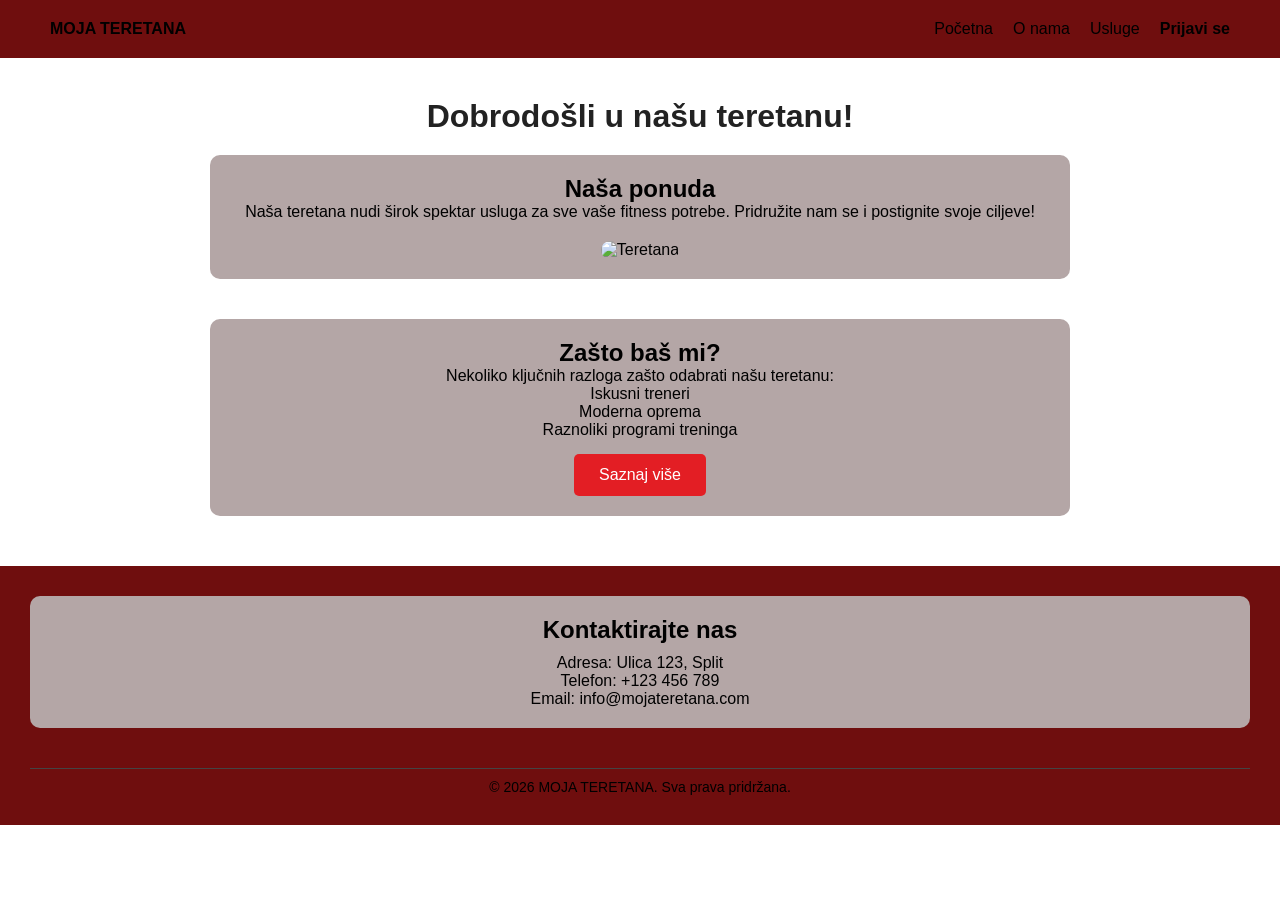
==== index.html @ 3a538d80 "Rename Početna.html to index.html" ====
<!DOCTYPE html>
<html lang="hr">
<head>
    <meta charset="UTF-8">
    <meta name="viewport" content="width=device-width, initial-scale=1.0">
    <title>WEB STRANICA GYM</title>
    <link rel="stylesheet" href="Stil.css">
</head>
<body>
<header>
    <div class="logo">
        <a href="Početna.html"><strong>MOJA TERETANA</strong></a>
    </div>

    <nav>
        <ul>
            <li><a href="Početna.html">Početna</a></li>
            <li><a href="O nama.html">O nama</a></li>
            <li><a href="Usluge.html">Usluge</a></li>
            <li><a href="Prijavi se.html"><strong>Prijavi se</strong></a></li>
        </ul>
    </nav>
</header>
<main>
<h1>Dobrodošli u našu teretanu!</h1>
<section>
<h2>Naša ponuda</h2>
<p>Naša teretana nudi širok spektar usluga za sve vaše fitness potrebe. Pridružite nam se i postignite svoje ciljeve!</p>
<img src="Teretana.jpg" alt="Teretana">
</section>
<section>
    <h2>Zašto baš mi?</h2>
    <p>Nekoliko ključnih razloga zašto odabrati našu teretanu:</p>
    <ul>
        <li>Iskusni treneri</li>
        <li>Moderna oprema</li>
        <li>Raznoliki programi treninga</li>
    </ul>
        <a href="Usluge.html">
    <button type="button">Saznaj više</button>
</a>
</section>
</main>

<footer>
<section>
    <h2>Kontaktirajte nas</h2>
    <p>Adresa: Ulica 123, Split</p>
    <p>Telefon: +123 456 789</p>
    <p>Email: info@mojateretana.com</p>
</section>
<div class="copyright">
    <p>&copy; 2026 MOJA TERETANA. Sva prava pridržana.</p>
</div>
</footer>

</body>
</html>
---- Stil.css ----
* {
    margin: 0;
    padding: 0;
    box-sizing: border-box;
    font-family: 'Segoe UI', sans-serif;
}


header {
    background-color: #6f0e0e;
    color: #000000; 
    padding: 20px 50px;
    display: flex;
    justify-content: space-between;
    align-items: center;
}

header a {
    color: rgb(0, 0, 0);
    text-decoration: none;
}


nav ul {
    display: flex;
    list-style: none; 
}

nav ul li {
    margin-left: 20px;
}

nav ul li a:hover {
    color: #e31e24;
}
main {
    max-width: 900px;
    margin: 40px auto;
    padding: 0 20px;
    text-align: center;
}

h1 {
    margin-bottom: 20px;
    color: #222;
}

section {
    margin-bottom: 40px;
    background: #b4a6a6;
    padding: 20px;
    border-radius: 10px;
}


img {
    max-width: 100%;
    height: auto;
    border-radius: 10px;
    margin-top: 20px;
}
button {
    background-color: #e31e24;
    color: white;
    border: none;
    padding: 12px 25px;
    font-size: 16px;
    border-radius: 5px;
    cursor: pointer;
    margin-top: 15px;
}

button:hover {
    background-color: #b3161a;
}

footer {
    background-color: #6f0e0e;
    color: rgb(0, 0, 0);
    padding: 30px;
    text-align: center;
    margin-top: 50px;
}

footer h2 {
    margin-bottom: 10px;
}

.copyright {
    margin-top: 20px;
    font-size: 14px;
    border-top: 1px solid #444;
    padding-top: 10px;
}
section ul {
    list-style: none;
    padding: 0;       
    margin: 0;        
}

@media (max-width: 768px) {
    header {
        flex-direction: column;
        text-align: center;
    }

    nav ul {
        flex-direction: column;
        padding: 10px 0;
    }

    nav ul li {
        margin: 10px 0;
    }

    main {
        width: 95%;
        margin: 20px auto;
    }
    
    section {
        padding: 15px;
    }
}
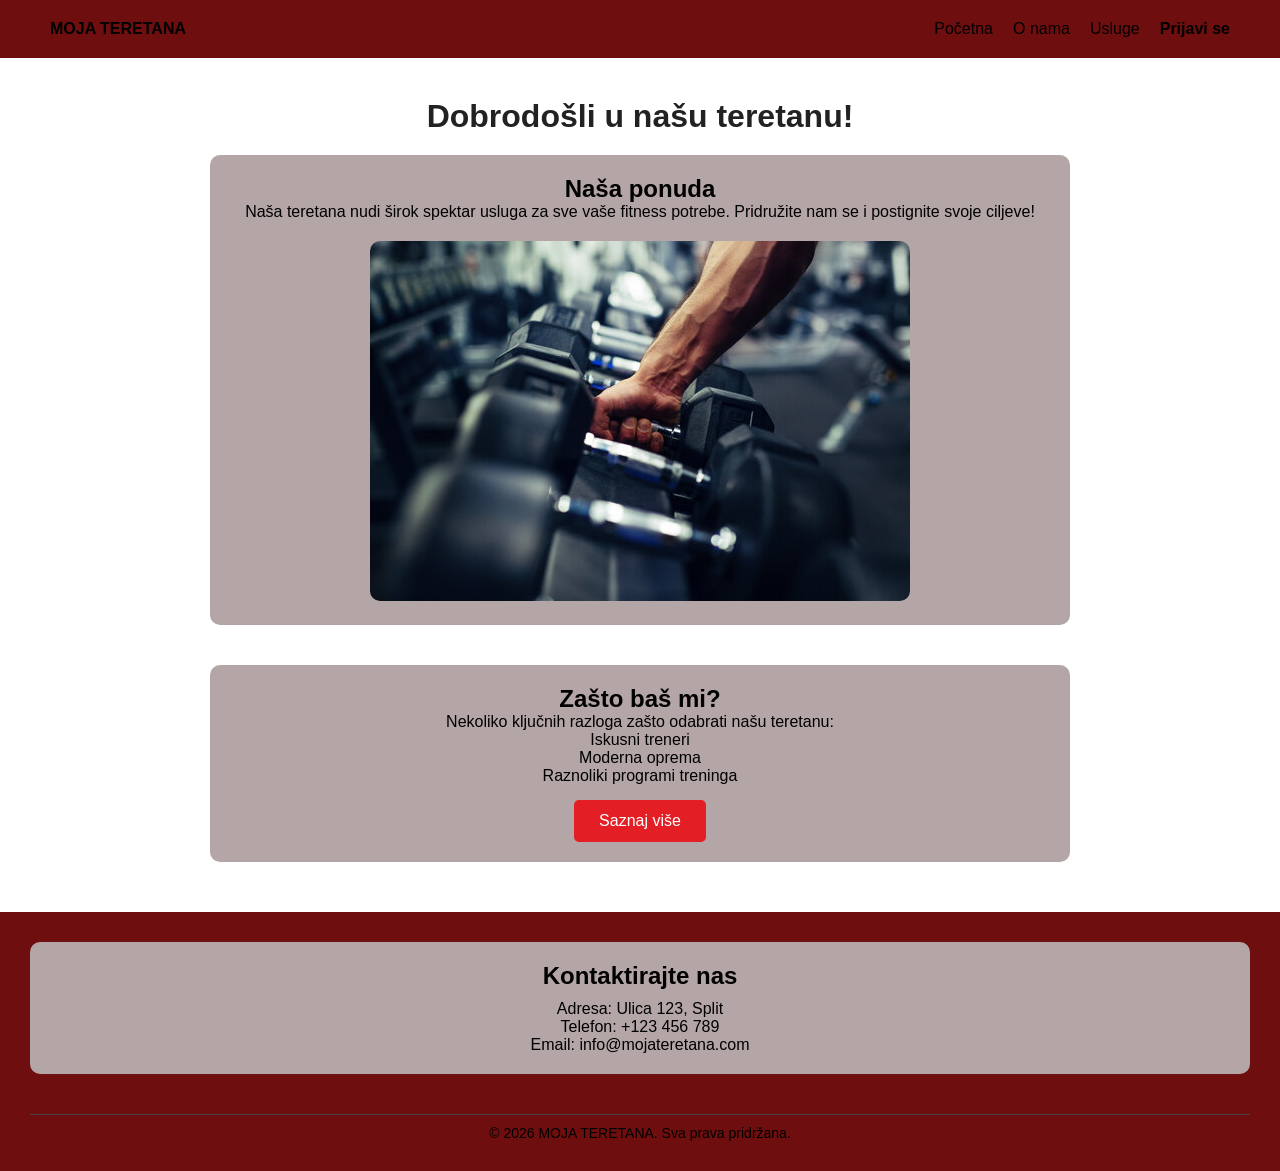
==== commit bfd98462: "Update index.html" ====
--- a/index.html
+++ b/index.html
@@ -9,12 +9,12 @@
 <body>
 <header>
     <div class="logo">
-        <a href="Početna.html"><strong>MOJA TERETANA</strong></a>
+        <a href="index.html"><strong>MOJA TERETANA</strong></a>
     </div>
 
     <nav>
         <ul>
-            <li><a href="Početna.html">Početna</a></li>
+            <li><a href="index.html">Početna</a></li>
             <li><a href="O nama.html">O nama</a></li>
             <li><a href="Usluge.html">Usluge</a></li>
             <li><a href="Prijavi se.html"><strong>Prijavi se</strong></a></li>
